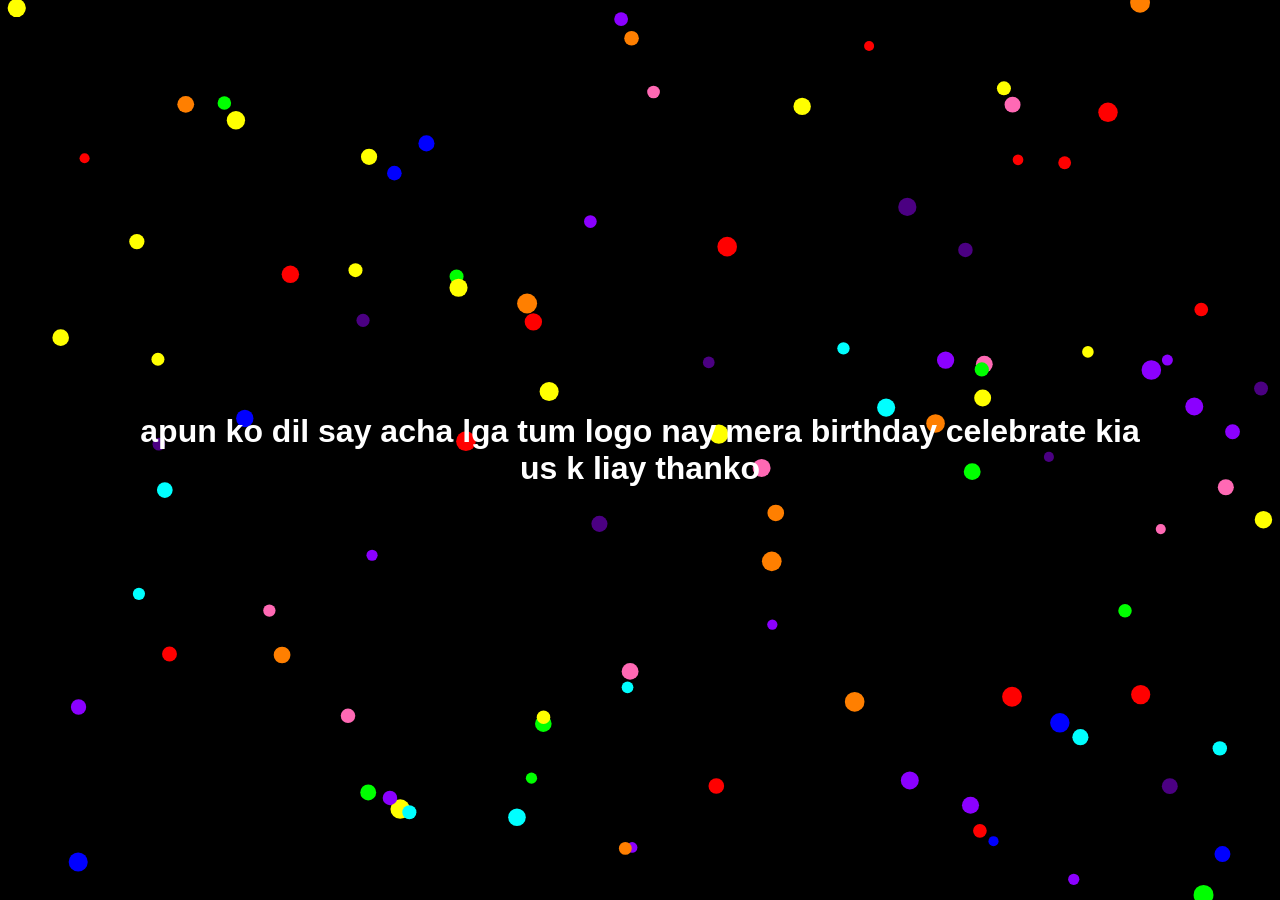
==== page3.html @ bd0d903c "thanks for wishes" ====
<!DOCTYPE html>
<html lang="en">
<head>
    <meta charset="UTF-8">
    <meta name="viewport" content="width=device-width, initial-scale=1.0">
    <title>Happy Birthday!</title>
    <style>
        body {
            margin: 0;
            overflow: hidden;
            background-color: black;
            display: flex;
            justify-content: center;
            align-items: center;
            height: 100vh;
            flex-direction: column;
            color: white;
            font-family: Arial, sans-serif;
        }
        canvas {
            position: absolute;
            top: 0;
            left: 0;
        }
        .message {
            z-index: 1;
            text-align: center;
        }
        .message h1, .message h2 {
            margin: 0;
        }
    </style>
</head>
<body>
    <div class="message">
        <h1>apun ko dil say acha lga tum logo nay mera birthday celebrate kia</h1>
        <h1>us k liay thanko</h1>
    </div>
    <canvas id="confettiCanvas"></canvas>
    <script>
        const canvas = document.getElementById('confettiCanvas');
        const ctx = canvas.getContext('2d');

        canvas.width = window.innerWidth;
        canvas.height = window.innerHeight;

        const confetti = [];
        const colors = ['#ff0000', '#ff7f00', '#ffff00', '#00ff00', '#0000ff', '#4b0082', '#8b00ff', '#ff69b4', '#00ffff'];

        function createConfetti() {
            for (let i = 0; i < 100; i++) {
                confetti.push({
                    x: Math.random() * canvas.width,
                    y: Math.random() * canvas.height,
                    color: colors[Math.floor(Math.random() * colors.length)],
                    size: Math.random() * 5 + 5,
                    speed: Math.random() * 3 + 1
                });
            }
        }

        function updateConfetti() {
            ctx.clearRect(0, 0, canvas.width, canvas.height);

            confetti.forEach(p => {
                ctx.beginPath();
                ctx.arc(p.x, p.y, p.size, 0, 2 * Math.PI);
                ctx.fillStyle = p.color;
                ctx.fill();
                p.y += p.speed;
                if (p.y > canvas.height) {
                    p.y = 0;
                }
            });

            requestAnimationFrame(updateConfetti);
        }

        createConfetti();
        updateConfetti();

        window.addEventListener('resize', () => {
            canvas.width = window.innerWidth;
            canvas.height = window.innerHeight;
        });
    </script>
</body>
</html>
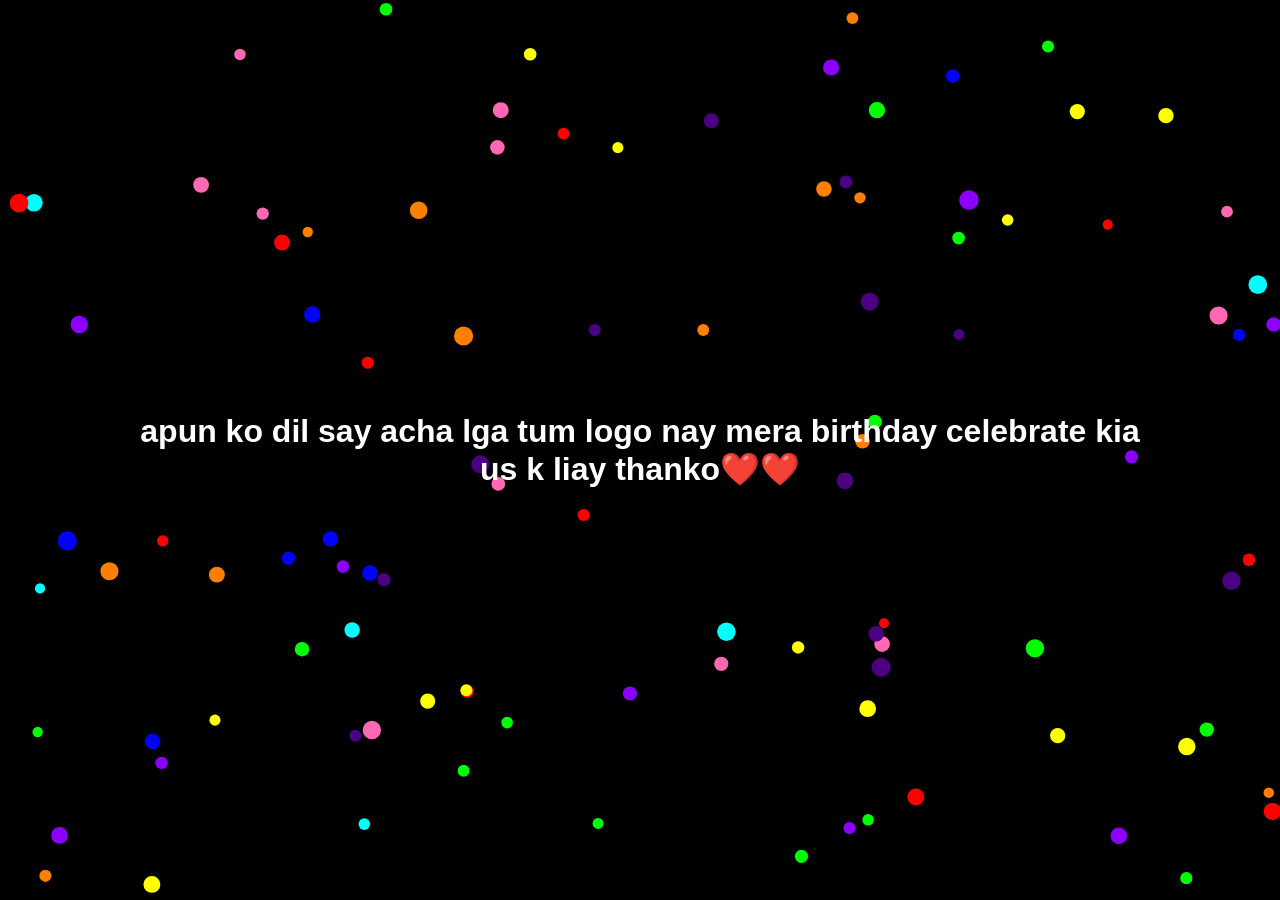
==== commit 65dc4e7c: "thanks for wishes" ====
--- a/page3.html
+++ b/page3.html
@@ -3,7 +3,7 @@
 <head>
     <meta charset="UTF-8">
     <meta name="viewport" content="width=device-width, initial-scale=1.0">
-    <title>Happy Birthday!</title>
+    <title>Thanko❤️</title>
     <style>
         body {
             margin: 0;
@@ -34,7 +34,7 @@
 <body>
     <div class="message">
         <h1>apun ko dil say acha lga tum logo nay mera birthday celebrate kia</h1>
-        <h1>us k liay thanko</h1>
+        <h1>us k liay thanko❤️❤️</h1>
     </div>
     <canvas id="confettiCanvas"></canvas>
     <script>
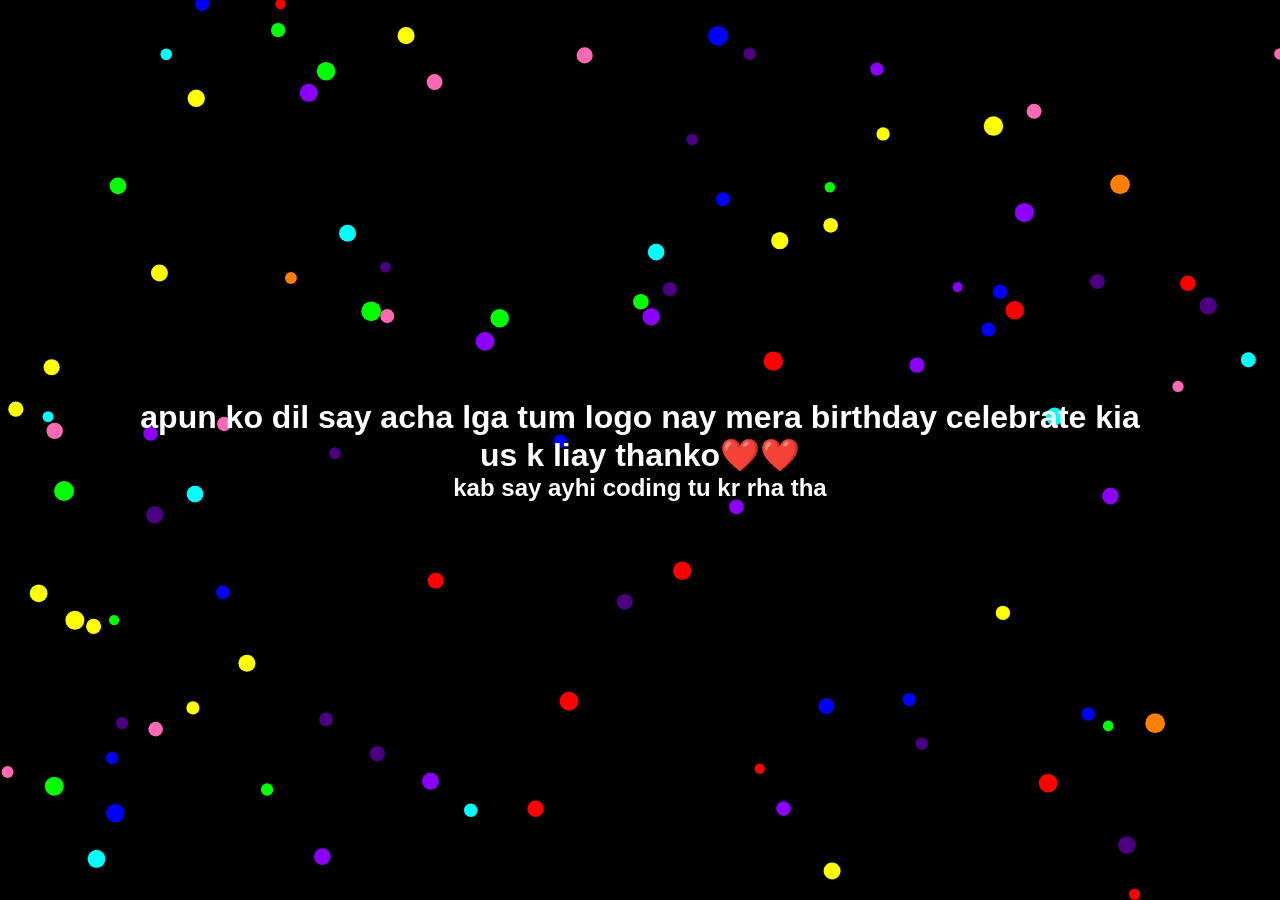
==== commit 385f9283: "thanks for wishes edit" ====
--- a/page3.html
+++ b/page3.html
@@ -35,6 +35,7 @@
     <div class="message">
         <h1>apun ko dil say acha lga tum logo nay mera birthday celebrate kia</h1>
         <h1>us k liay thanko❤️❤️</h1>
+        <h2>kab say ayhi coding tu kr rha tha</h2>
     </div>
     <canvas id="confettiCanvas"></canvas>
     <script>
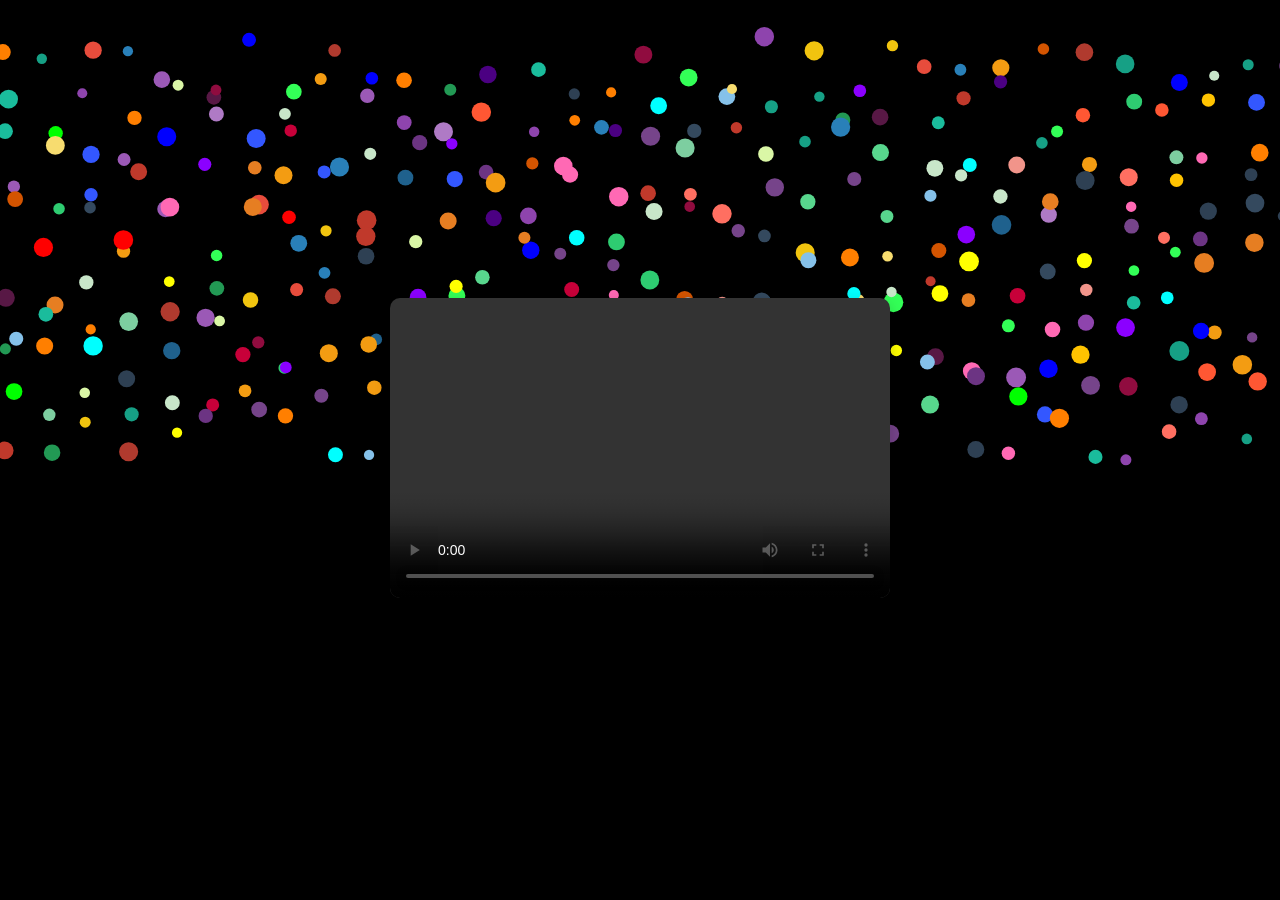
==== commit 470e183c: "Add files via upload" ====
--- a/page3.html
+++ b/page3.html
@@ -1,89 +1,112 @@
-<!DOCTYPE html>
-<html lang="en">
-<head>
-    <meta charset="UTF-8">
-    <meta name="viewport" content="width=device-width, initial-scale=1.0">
-    <title>Thanko❤️</title>
-    <style>
-        body {
-            margin: 0;
-            overflow: hidden;
-            background-color: black;
-            display: flex;
-            justify-content: center;
-            align-items: center;
-            height: 100vh;
-            flex-direction: column;
-            color: white;
-            font-family: Arial, sans-serif;
-        }
-        canvas {
-            position: absolute;
-            top: 0;
-            left: 0;
-        }
-        .message {
-            z-index: 1;
-            text-align: center;
-        }
-        .message h1, .message h2 {
-            margin: 0;
-        }
-    </style>
-</head>
-<body>
-    <div class="message">
-        <h1>apun ko dil say acha lga tum logo nay mera birthday celebrate kia</h1>
-        <h1>us k liay thanko❤️❤️</h1>
-        <h2>kab say ayhi coding tu kr rha tha</h2>
-    </div>
-    <canvas id="confettiCanvas"></canvas>
-    <script>
-        const canvas = document.getElementById('confettiCanvas');
-        const ctx = canvas.getContext('2d');
-
-        canvas.width = window.innerWidth;
-        canvas.height = window.innerHeight;
-
-        const confetti = [];
-        const colors = ['#ff0000', '#ff7f00', '#ffff00', '#00ff00', '#0000ff', '#4b0082', '#8b00ff', '#ff69b4', '#00ffff'];
-
-        function createConfetti() {
-            for (let i = 0; i < 100; i++) {
-                confetti.push({
-                    x: Math.random() * canvas.width,
-                    y: Math.random() * canvas.height,
-                    color: colors[Math.floor(Math.random() * colors.length)],
-                    size: Math.random() * 5 + 5,
-                    speed: Math.random() * 3 + 1
-                });
-            }
-        }
-
-        function updateConfetti() {
-            ctx.clearRect(0, 0, canvas.width, canvas.height);
-
-            confetti.forEach(p => {
-                ctx.beginPath();
-                ctx.arc(p.x, p.y, p.size, 0, 2 * Math.PI);
-                ctx.fillStyle = p.color;
-                ctx.fill();
-                p.y += p.speed;
-                if (p.y > canvas.height) {
-                    p.y = 0;
-                }
-            });
-
-            requestAnimationFrame(updateConfetti);
-        }
-
-        createConfetti();
-        updateConfetti();
-
-        window.addEventListener('resize', () => {
-            canvas.width = window.innerWidth;
-            canvas.height = window.innerHeight;
-        });
-    </script>
-</body>
-</html>
+<!DOCTYPE html>
+<html lang="en">
+<head>
+    <meta charset="UTF-8">
+    <meta name="viewport" content="width=device-width, initial-scale=1.0">
+    <title>Happy birthday Sakeena</title>
+    <style>
+        body {
+            margin: 0;
+            overflow: hidden;
+            background-color: black;
+            display: flex;
+            justify-content: center;
+            align-items: center;
+            height: 100vh;
+            flex-direction: column;
+            color: white;
+            font-family: Arial, sans-serif;
+        }
+        canvas {
+            position: absolute;
+            top: 0;
+            left: 0;
+        }
+        .message {
+            z-index: 1;
+            text-align: center;
+        }
+        .message h1, .message h2 {
+            margin: 0;
+        }
+    </style>
+</head>
+<body>
+    <div style="text-align: center; margin: 20px; position: relative; z-index: 1;">
+        <video controls autoplay style="width: 500px; height: 300px; max-width: 800px; border-radius: 10px; box-shadow: 0 5px 15px rgba(0, 0, 0, 0.2); z-index: 2; position: relative;">
+            <source src="birthday.mp4" type="video/mp4">
+            Your browser does not support the video tag.
+        </video>
+    </div>
+    
+    
+    
+    <canvas id="confettiCanvas"></canvas>
+<script>
+    const canvas = document.getElementById('confettiCanvas');
+    const ctx = canvas.getContext('2d');
+
+    canvas.width = window.innerWidth;
+    canvas.height = window.innerHeight;
+
+    const confetti = [];
+    const colors = [
+        '#ff0000', '#ff7f00', '#ffff00', '#00ff00', '#0000ff', '#4b0082', '#8b00ff',
+        '#ff69b4', '#00ffff', '#FF5733', '#33FF57', '#3357FF', '#F1C40F', '#9B59B6',
+        '#1ABC9C', '#E74C3C', '#34495E', '#2ECC71', '#E67E22', '#FFC300', '#C70039',
+        '#900C3F', '#581845', '#DAF7A6', '#FF6F61', '#6C3483', '#F39C12', '#8E44AD',
+        '#2E4053', '#1F618D', '#16A085', '#2980B9', '#C0392B', '#7DCEA0', '#AF7AC5',
+        '#F7DC6F', '#F1948A', '#58D68D', '#85C1E9', '#B03A2E', '#76448A', '#229954',
+        '#D35400', '#C8E6C9'
+    ];
+
+    function createConfetti() {
+        const rows = Math.floor(canvas.height / 30); // Increase space between confetti
+        const cols = Math.floor(canvas.width / 30);  // Increase space between confetti
+        const totalConfetti = rows * cols / 3;        // Reduced the number of particles
+
+        for (let i = 0; i < totalConfetti; i++) {
+            const row = Math.floor(i / cols);         // Current row
+            const col = i % cols;                    // Current column
+
+            confetti.push({
+                x: col * 40 + Math.random() * 20,    // Slight randomness in X
+                y: row * 40 + Math.random() * 20,    // Slight randomness in Y
+                color: colors[Math.floor(Math.random() * colors.length)],
+                size: Math.random() * 5 + 5,         // Slightly larger size for visible confetti
+                speed: Math.random() * 2 + 1         // Speed for falling effect
+            });
+        }
+    }
+
+    function updateConfetti() {
+        ctx.clearRect(0, 0, canvas.width, canvas.height);
+
+        confetti.forEach(p => {
+            ctx.beginPath();
+            ctx.arc(p.x, p.y, p.size, 0, 2 * Math.PI);
+            ctx.fillStyle = p.color;
+            ctx.fill();
+            p.y += p.speed;
+            if (p.y > canvas.height) {
+                p.y = 0; // Reset to top of canvas
+            }
+        });
+
+        requestAnimationFrame(updateConfetti);
+    }
+
+    createConfetti();
+    updateConfetti();
+
+    window.addEventListener('resize', () => {
+        canvas.width = window.innerWidth;
+        canvas.height = window.innerHeight;
+        confetti.length = 0; // Clear existing confetti
+        createConfetti();    // Recreate for new screen size
+    });
+</script>
+
+
+</body>
+</html>
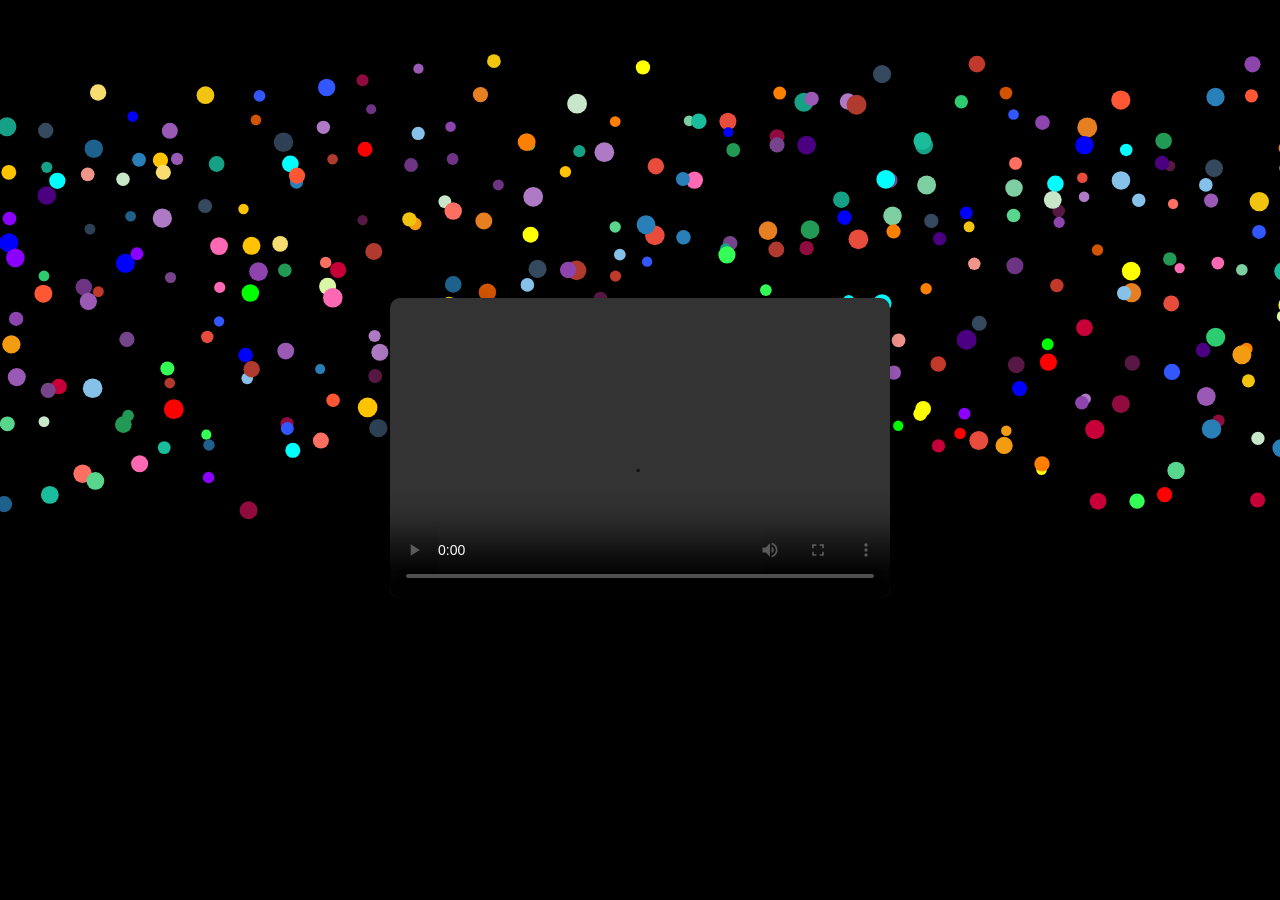
==== commit a22c3327: "Update page3.html" ====
--- a/page3.html
+++ b/page3.html
@@ -3,7 +3,7 @@
 <head>
     <meta charset="UTF-8">
     <meta name="viewport" content="width=device-width, initial-scale=1.0">
-    <title>Happy birthday Sakeena</title>
+    <title>Happy birthday Neenay</title>
     <style>
         body {
             margin: 0;
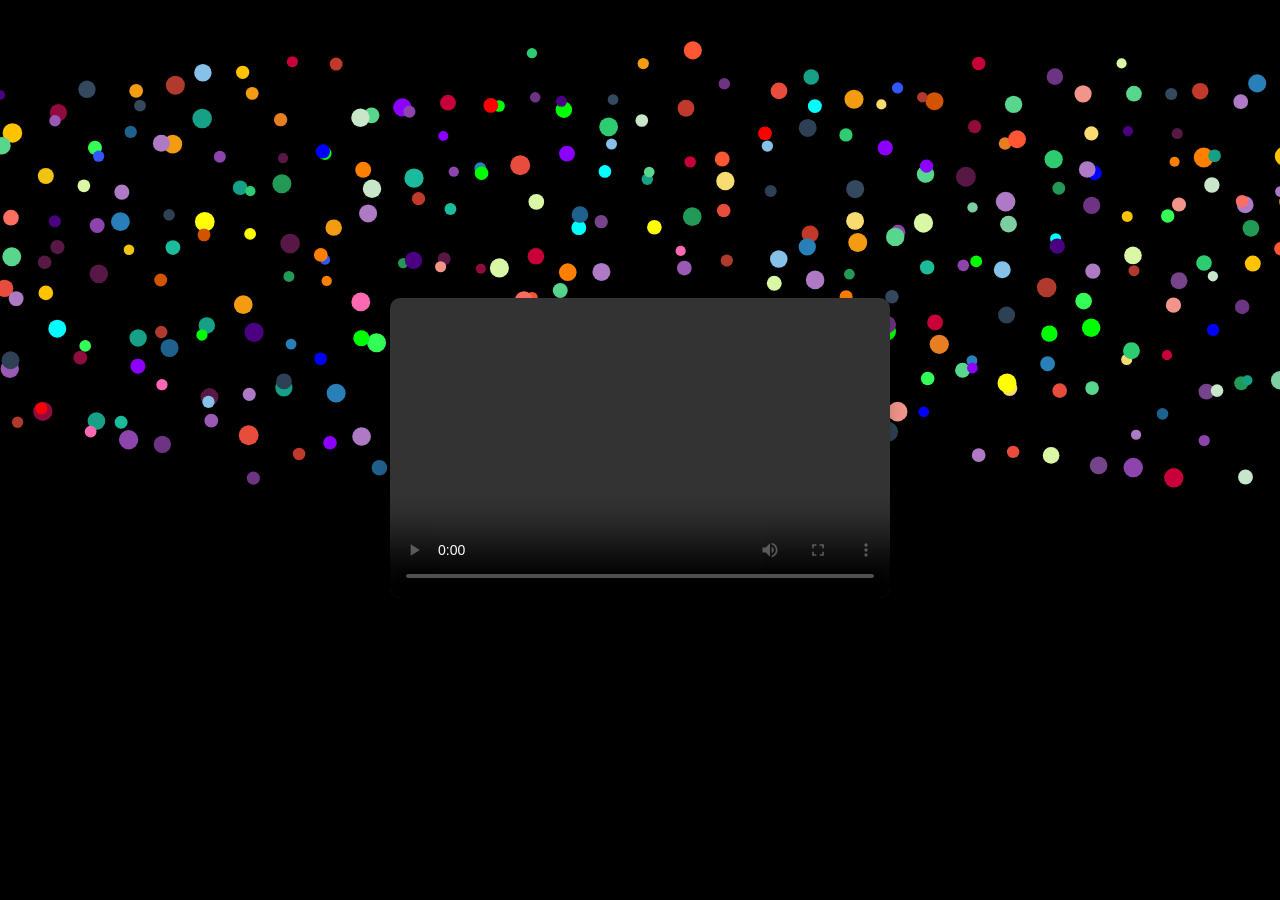
==== commit 4e2b2d9e: "Update page3.html" ====
--- a/page3.html
+++ b/page3.html
@@ -3,7 +3,7 @@
 <head>
     <meta charset="UTF-8">
     <meta name="viewport" content="width=device-width, initial-scale=1.0">
-    <title>Happy birthday Neenay</title>
+    <title>Happy birthday Neena</title>
     <style>
         body {
             margin: 0;
